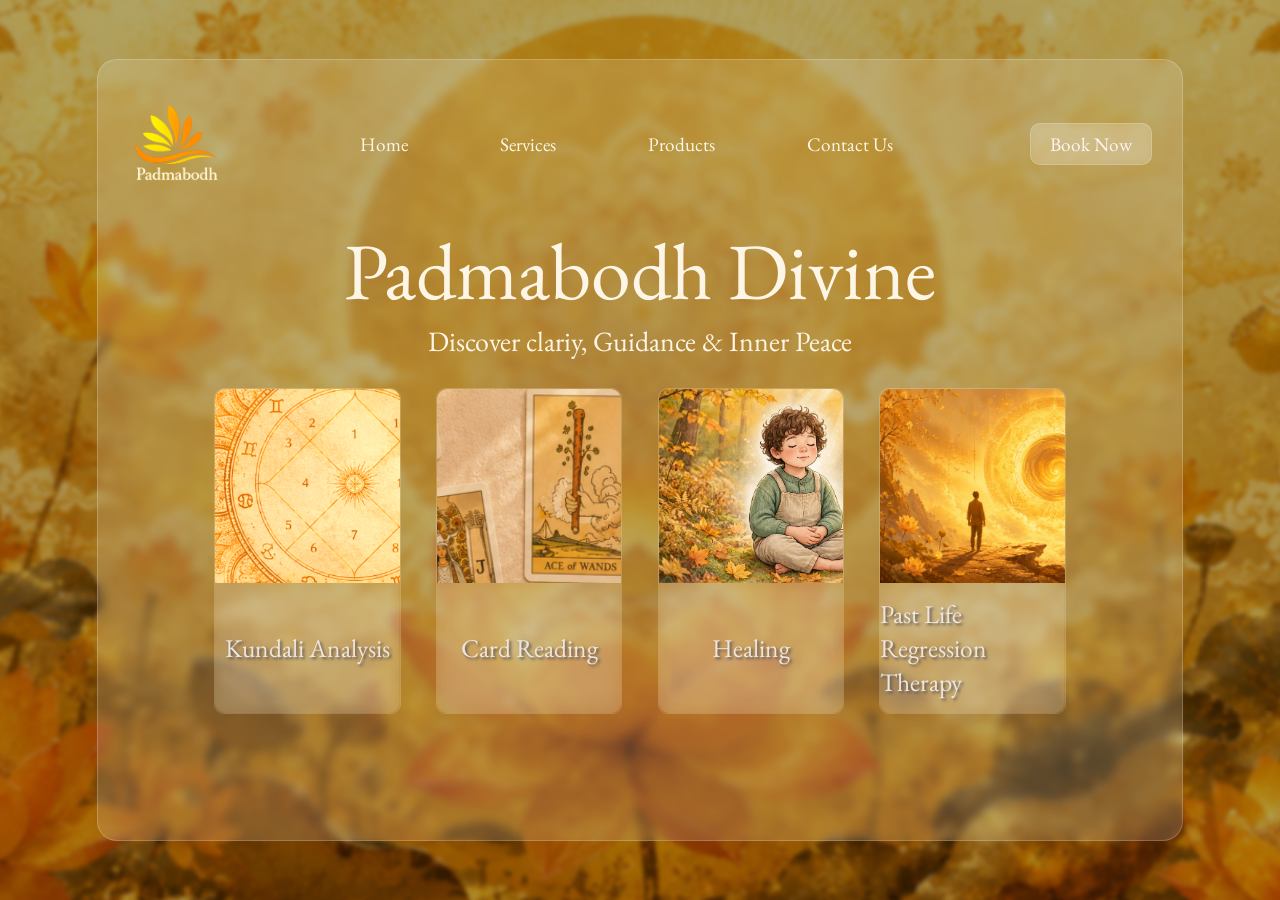
==== HTML pages/index.html @ 7b61afa2 "Initial Landing Page Design" ====
<html>
<head>
    <meta charset="UTF-8">
    <title>Padmabodh Divine</title>
    <link rel="stylesheet" href="../CSS Pages/landing.css">

   <link rel="preconnect" href="https://fonts.googleapis.com">
<link rel="preconnect" href="https://fonts.gstatic.com" crossorigin>
<link href="https://fonts.googleapis.com/css2?family=EB+Garamond:ital,wght@0,400..800;1,400..800&display=swap" rel="stylesheet">
    </head>    

<body>  

    <!-- Backgound Image -->
    <div id="bg"></div>
      
    <!-- Hero Section -->
    <div id="page">

    <div class="navigation">

        <!-- Logo -->
        <img id="logo" src="../Media/logo-new.png" alt="Logo">

        <!-- Navigation Contents -->
    <div class="contents-container">

        <div class="content">Home</div>
        <div class="content dropdown">Services
            <div class="dropdown-content">
                <a href="#">Kundali Analysis</a>
                <a href="#">Card Reading</a>
                <a href="#">Healing</a>
                <a href="#">Past Life Regression Therapy</p></a>
            </div>
        </div>
        <div class="content dropdown">Products
            <div class="dropdown-content">
                <a href="#">Pooja Offerings</a>
                <a href="#">Book by Sangya Agrawal</a>
            </div>
        </div>
        <div class="content">Contact Us</div>
    </div>

    <!-- Book Now Button -->
    <div class="book-now">Book Now</div>

    </div>

    <!-- title -->

    <div id="hero">
        <div id="name">Padmabodh Divine</div>
        <div id="slogan">Discover clariy, Guidance & Inner Peace</div>
    </div>

    <div class="home-services">
    <!-- Small intro cards of services -->

        <div class="cards kundali">
            <div class="image"></div>
            <div class="text">Kundali Analysis</div>
        </div>
        <div class="cards card-reading">
            <div class="image"></div>
            <div class="text">Card Reading</div>
        </div>
        <div class="cards healing">
            <div class="image"></div>
            <div class="text">Healing</div>
        </div>
        <div class="cards past-life">
            <div class="image"></div>
            <div class="text">Past Life Regression Therapy</div>
        </div>

    </div>




</body></html>
---- CSS Pages/landing.css ----
html,
body {
    margin: 0;
    height: 100%;
      font-family: "EB Garamond", serif;
}

h1,h2,h3{
    font-family:"Prata", serif;
}

body {
    display: flex;
    justify-content: center;
    align-items: center;
    overflow: hidden;
}
#bg {
    position: fixed;
    inset: 0;

    background-image: url("../Media/lotus-bg.png");
    background-size: cover;
    background-position: center;

    filter: blur(1.75px) brightness(70%);

    transform: scale(1.1); /* prevents white edges caused by blur */

    z-index: -2;
}
#page {
    width: 80%;
    height: 80vh;

    background: rgba(255,255,255,0.15);

    border-radius: 20px;

    backdrop-filter: blur(4.5px);

    border: 1px solid rgba(255,255,255,0.2);

    color: rgb(253, 246, 231);

    padding: 30px;

    display: flex;
    align-items: center;
    flex-direction:column;
}


.navigation{
    display:flex;
    flex-direction: row;
    justify-content:center;
    align-items:center;
    height: 15%;
    width: 100%;
   /* border: 1px solid black; */
    justify-content:space-between;
    font-size:1.2rem;
}

.contents-container{
    display:flex;
    flex-direction: row;
    justify-content:center;
    align-items:center;
    justify-content:space-evenly;
    width: 70%;
}

.content:hover{
    cursor:pointer;
    background: rgba(255,255,255,0.1);

    border-radius: 7px;

    backdrop-filter: blur(5px);

    border: 1px solid rgba(255,255,255,0.2);
}

#logo{
    width:95px;
    height:auto;
}

.book-now{
     background: rgba(255,255,255,0.15);

    border-radius: 10px;

    backdrop-filter: blur(5px);

    border: 1px solid rgba(255,255,255,0.2);

    height: 40px;
    width: 120px;
    text-align: center;

    display: flex;
    justify-content: center;   /* Horizontal */
    align-items: center;       /* Vertical */

    cursor: pointer;
    transition: all 0.3s ease;
    color:rgb(255, 244, 244)
}

.book-now:hover {
    background: rgba(255,255,255,0.25);
    transform: translateY(-2px);
}

#hero{
    display: flex;
    justify-content: center;   /* Horizontal */
    align-items: center;
    padding: 20px;
    flex-direction:column; 

}

#name{
    font-size:5rem;
}

#slogan{
    font-size: 1.75rem;
}

.home-services{
    display: flex;
    justify-content: center;   /* Horizontal */
    align-items: center;
    padding: 10px;
    flex-direction:row;
    justify-content:space-evenly;
    width: 90%;
    height: 45%;
}

.cards{

    height: 100%;
    width: 20%;
    border: 1px solid rgba(255,255,255,0.2);
    border-radius: 10px;
    display:flex;
    flex-direction:column;
    justify-content:center;
    align-items:center;
    font-size:2rem;
}

.kundali .image{
     background-image:url(../Media/kundali-card.png);
     filter:brightness(120%);
}

.card-reading .image{
     background-image:url(../Media/ace-card.png);
}

.healing .image{
     background-image:url(../Media/healing-card.jpeg);
}

.past-life .image{
     background-image:url(../Media/past-life-card.png);
}

.image{
    height:60%;
    width: 100%;
   
    background-size:cover;
    border-top-left-radius: 10px;
    border-top-right-radius: 10px;
}

.text{
    height: 40%;
    width: 100%;
    backdrop-filter: blur(10px); 
    background: rgba(238, 219, 178, 0.212);
    border-bottom-left-radius: 10px;
    /*background-color:rgb(253, 253, 253); */
    border-bottom-right-radius: 10px;
    display:flex;
    justify-content:center;
    align-items:center;
    font-size:1.6rem;
    color:rgb(238, 229, 220);
    text-shadow: 2px 2px 3px rgb(94, 87, 87);
}

.dropdown{
    position: relative;
}

.dropdown-content{
    position:absolute;
    background: rgba(255,255,255,0.9);
    backdrop-filter: blur(15px);
    border: 1px solid rgba(255,255,255,0.2);
    border-radius: 12px;
    box-shadow: 0 15px 35px rgba(0,0,0,.2);
    
    display:none;
    
}

.dropdown:hover .dropdown-content{
    display:block;
    width: 350%;
    display:flex;
    flex-direction:column;
    justify-content:center;

}

.dropdown-content a{
    text-decoration:none;
    color:rgb(255, 153, 0);
    padding: 8px 8px;
    border-radius:12px;
} 

.dropdown-content a:hover{
    background-color:rgba(250, 174, 32, 0.938);
    color:white;
    text-shadow: 0px 0px;
}
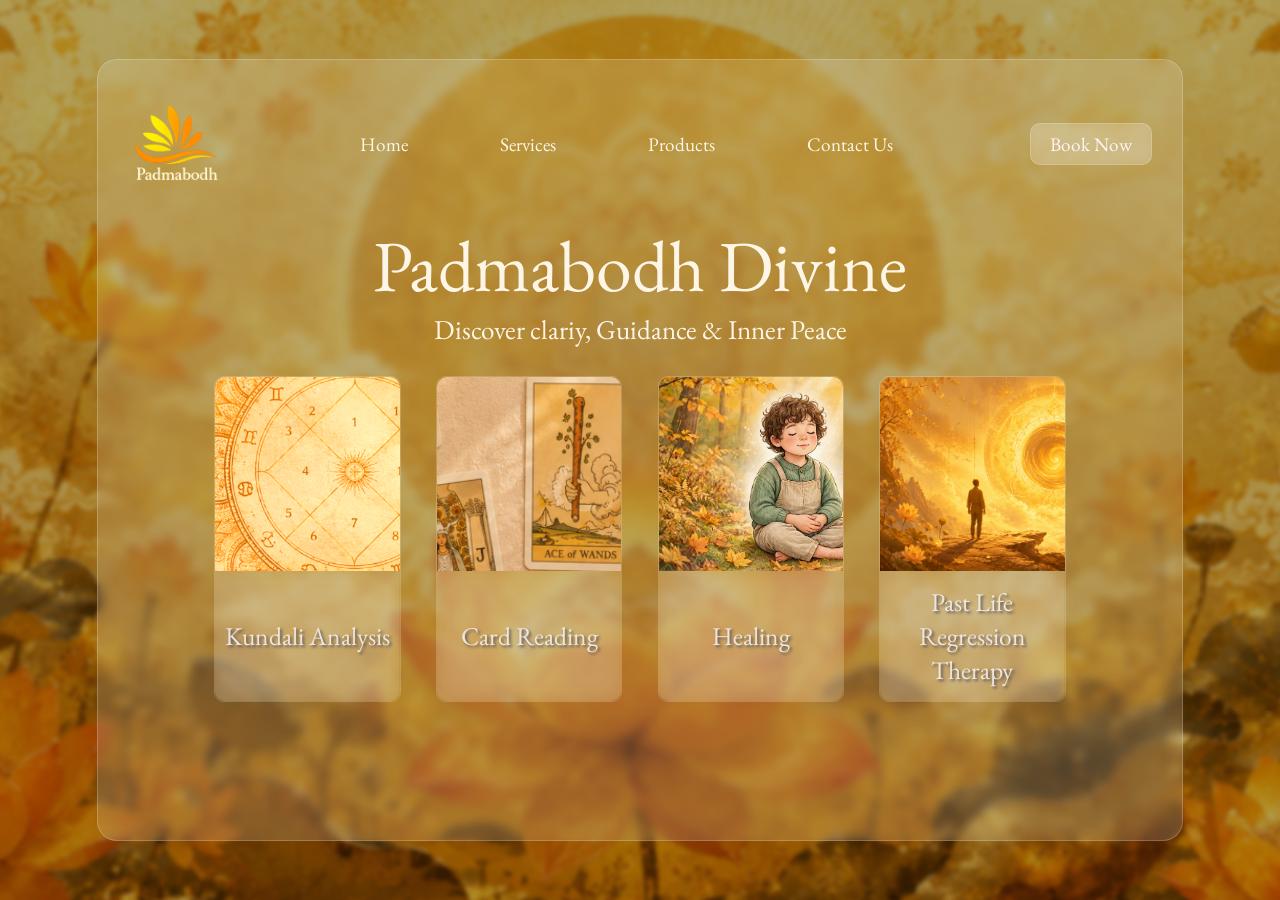
==== commit 866b410b: "Create card reading service page" ====
--- a/HTML pages/index.html
+++ b/HTML pages/index.html
@@ -29,7 +29,7 @@
         <div class="content dropdown">Services
             <div class="dropdown-content">
                 <a href="#">Kundali Analysis</a>
-                <a href="#">Card Reading</a>
+                <a href="../HTML pages/services-card-reading.html">Card Reading</a>
                 <a href="#">Healing</a>
                 <a href="#">Past Life Regression Therapy</p></a>
             </div>
--- a/CSS Pages/landing.css
+++ b/CSS Pages/landing.css
@@ -125,11 +125,11 @@
 }
 
 #name{
-    font-size:5rem;
+    font-size:4.5rem;
 }
 
 #slogan{
-    font-size: 1.75rem;
+    font-size: 1.7rem;
 }
 
 .home-services{
@@ -196,6 +196,7 @@
     font-size:1.6rem;
     color:rgb(238, 229, 220);
     text-shadow: 2px 2px 3px rgb(94, 87, 87);
+    text-align:center;
 }
 
 .dropdown{
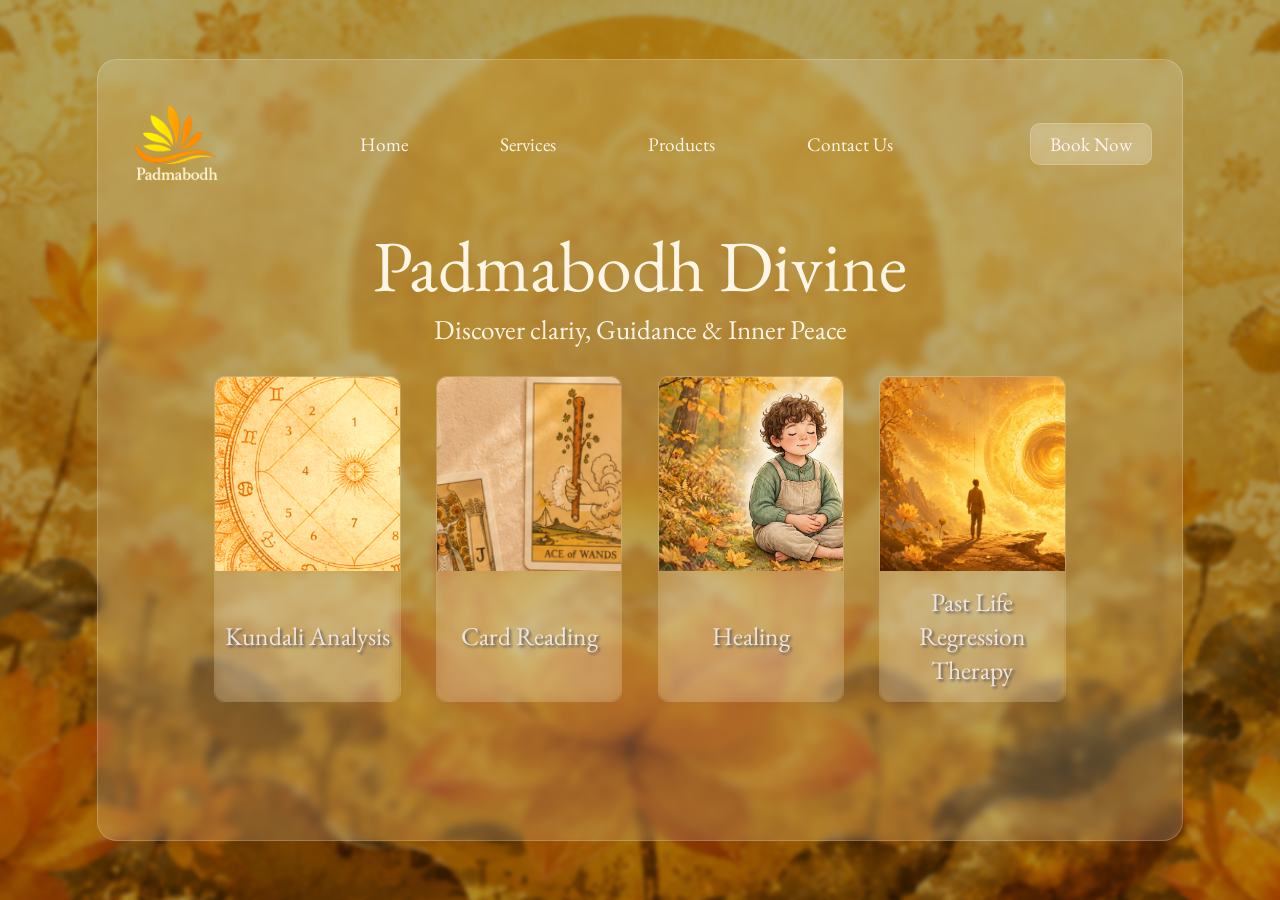
==== commit 3d845a9e: "Create Kundali analysis service page" ====
--- a/HTML pages/index.html
+++ b/HTML pages/index.html
@@ -1,6 +1,7 @@
 <html>
 <head>
     <meta charset="UTF-8">
+    <link rel="icon" href="../Media/logo.png">
     <title>Padmabodh Divine</title>
     <link rel="stylesheet" href="../CSS Pages/landing.css">
 
@@ -25,10 +26,10 @@
         <!-- Navigation Contents -->
     <div class="contents-container">
 
-        <div class="content">Home</div>
+        <div class="content"><a href="../HTML pages/index.html">Home</a></div>
         <div class="content dropdown">Services
             <div class="dropdown-content">
-                <a href="#">Kundali Analysis</a>
+                <a href="../HTML pages/services-kundali.html">Kundali Analysis</a>
                 <a href="../HTML pages/services-card-reading.html">Card Reading</a>
                 <a href="#">Healing</a>
                 <a href="#">Past Life Regression Therapy</p></a>
@@ -36,8 +37,7 @@
         </div>
         <div class="content dropdown">Products
             <div class="dropdown-content">
-                <a href="#">Pooja Offerings</a>
-                <a href="#">Book by Sangya Agrawal</a>
+                <a href="#">Coming Soon</a>
             </div>
         </div>
         <div class="content">Contact Us</div>
--- a/CSS Pages/landing.css
+++ b/CSS Pages/landing.css
@@ -58,7 +58,6 @@
     align-items:center;
     height: 15%;
     width: 100%;
-   /* border: 1px solid black; */
     justify-content:space-between;
     font-size:1.2rem;
 }
@@ -210,7 +209,6 @@
     border: 1px solid rgba(255,255,255,0.2);
     border-radius: 12px;
     box-shadow: 0 15px 35px rgba(0,0,0,.2);
-    
     display:none;
     
 }
@@ -222,6 +220,11 @@
     flex-direction:column;
     justify-content:center;
 
+}
+
+.content a{
+    text-decoration:none;
+    color:rgb(255, 244, 244);
 }
 
 .dropdown-content a{
